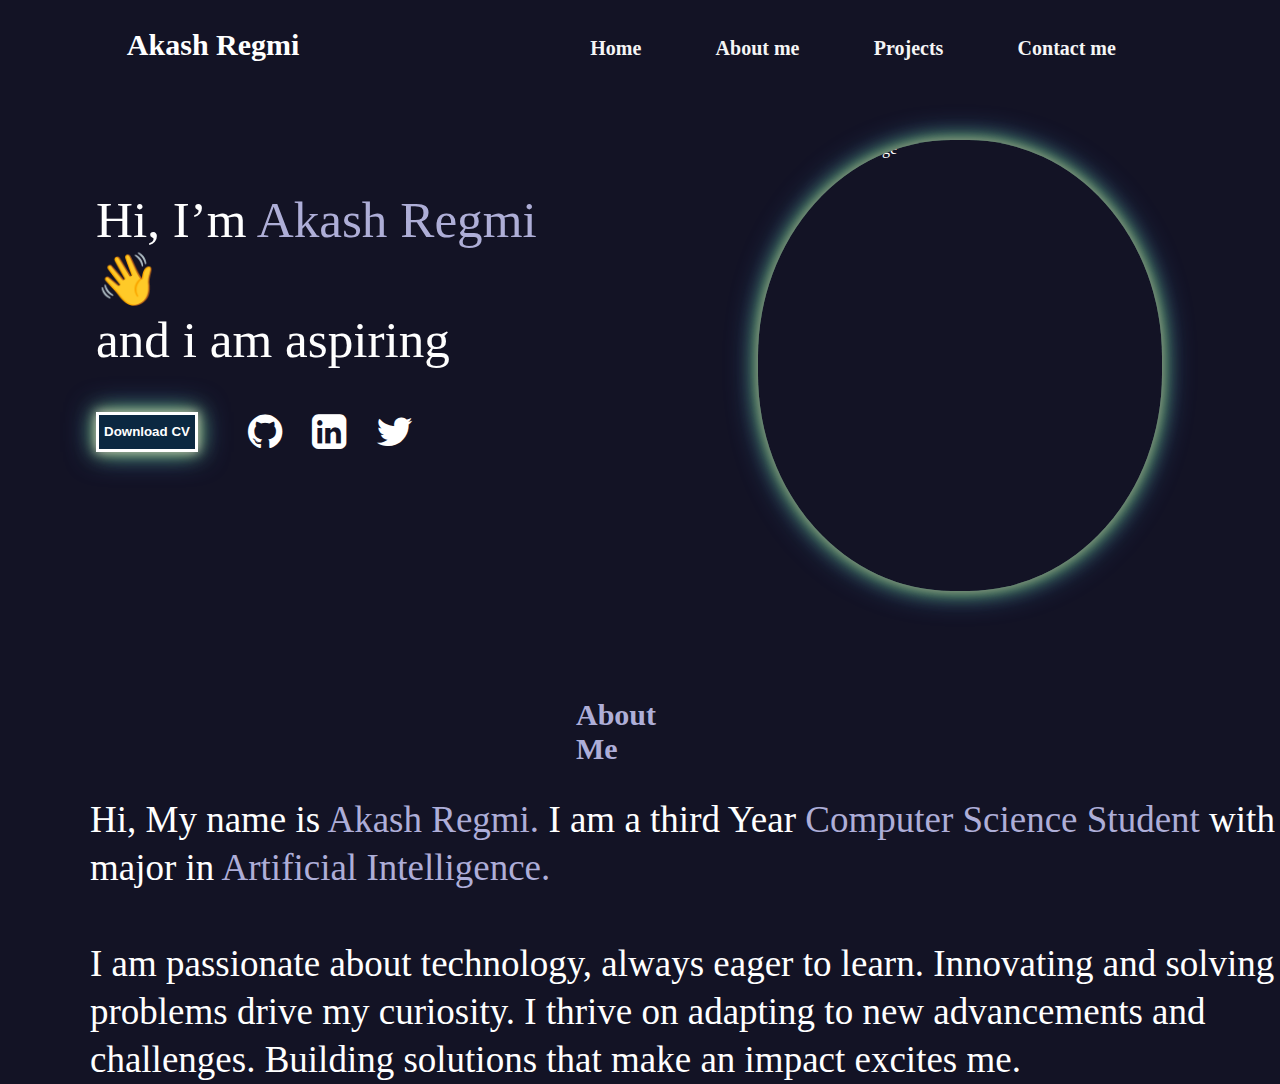
==== index.html @ f0e3ae6a "complete about me section" ====
<!DOCTYPE html>
<html lang="en">
  <head>
    <meta charset="UTF-8" />
    <meta name="viewport" content="width=device-width, initial-scale=1.0" />
    <title>Akash Portfolio</title>
    <link rel="preconnect" href="https://fonts.googleapis.com" />
    <link rel="preconnect" href="https://fonts.gstatic.com" crossorigin />
    <link
      href="https://fonts.googleapis.com/css2?family=Montserrat:ital,wght@0,100..900;1,100..900&family=Open+Sans:ital,wght@0,300..800;1,300..800&display=swap"
      rel="stylesheet"
    />
    <link
      rel="stylesheet"
      href="https://cdnjs.cloudflare.com/ajax/libs/font-awesome/4.7.0/css/font-awesome.min.css"
    />

    <link rel="stylesheet" href="style.css" />
    <link
      rel="shortcut icon"
      href="./images/AkashRegmilogo.png"
      type="image/x-icon"
    />
  </head>
  <body>
    <header>
      <div class="nav">
        <div class="name-logo">
          <p class="name">Akash Regmi</p>
        </div>
        <div class="info">
          <ul>
            <li><a href="/">Home</a></li>
            <li><a href="/">About me</a></li>
            <li><a href="/">Projects</a></li>
            <li><a href="/">Contact me</a></li>
          </ul>
        </div>
      </div>
    </header>
    <main>
      <section class="first-class">
        <div class="left">
          Hi, I’m <span style="color: rgb(174, 174, 215)">Akash Regmi👋</span>
          <div>and i am aspiring</div>

          <span id="element" style="color: rgb(174, 174, 215)"></span>
          <div class="button">
            <a
              href="./images/Akash Regmi Resume.pdf"
              download="Akash_Regmi_Resume.pdf"
              ><button class="downloadresume">Download CV</button></a
            >
            <div class="socialmediaicon">
              <a
                class="github"
                href="https://github.com/AkashRegmi"
                target="_blank"
                ><i class="fa fa-github" style="font-size: 40px"></i
              ></a>
              <a
                class="Linkedin"
                href="https://www.linkedin.com/in/akash-regmi-26123a318/"
                target="_blank"
                ><i class="fa fa-linkedin-square" style="font-size: 40px"></i
              ></a>
              <a class="Twitter" href="https://x.com/home" target="_blank"
                ><i class="fa fa-twitter" style="font-size: 40px"></i
              ></a>
            </div>
          </div>
        </div>
        <div class="right">
          <img
            class="bgimage"
            src="./images/Akash_Regmi.png"
            alt="background_image"
          />
        </div>
      </section>
      <section class="about_me">
        <h1 style="color: rgb(174, 174, 216)">About Me</h1>
        <div class="about_section">
          <div class="about_image">
            <img src="./images/Akash Regmi_about_me.png" alt="" />
          </div>
          <div class="content">
            <p>
              Hi, My name is
              <span style="color: rgb(174, 174, 216)">Akash Regmi.</span> I am a
              third Year
              <span style="color: rgb(174, 174, 216)"
                >Computer Science Student
              </span>
              with major in
              <span style="color: rgb(174, 174, 216)"
                >Artificial Intelligence.</span
              >
              <br /><br />
              I am passionate about technology, always eager to learn.
              Innovating and solving problems drive my curiosity. I thrive on
              adapting to new advancements and challenges. Building solutions
              that make an impact excites me.
            </p>
          </div>
        </div>
      </section>
      <section class="Skill"></section>
    </main>
    <script src="https://unpkg.com/typed.js@2.1.0/dist/typed.umd.js"></script>

    <script>
      var typed = new Typed("#element", {
        strings: [
          "Web Developer,",
          "Digital Marketer,",
          "and Graphic Designer.",
        ],
        typeSpeed: 50,
      });
    </script>
  </body>
</html>
---- style.css ----
* {
  margin: 0;
  padding: 0;
}
body {
  background-color: rgb(19, 19, 37);
  color: White;
}
.nav {
  background-color: rgb(19, 19, 37);
  display: flex;
  justify-content: space-around;
  height: 80px;
  padding-top: 10px;
}

.name-logo {
  font-size: 30px;
  font-weight: bold;
  padding-top: 18px;
}
.info {
  display: flex;
  justify-content: space-around;
  padding-top: 15px;
}
.info ul {
  width: 600px;
  display: flex;
  justify-content: space-around;
  padding-top: 12px;
}
.info ul li {
  font-size: 20px;
  font-weight: bold;
  margin: 0 23px;
  display: flex;
  justify-content: space-around;
  list-style-type: none;
}
.info ul li a {
  text-decoration: none;
  color: whitesmoke;
}
.info ul li a:hover {
  color: rgb(174, 174, 216);
  font-size: 1.4rem;
  font-weight: bold;
}
.first-class {
  display: flex;
  justify-content: space-around;

  /* margin: 40px 0; */
  margin: 30px 0;
  height: 530px;
}
.first-class > div {
  width: 35%;
}
.left {
  /* font-size: 3.2rem;  paila yo thyo  */
  font-size: 3.2rem;
  margin: 70px 0;
}
.button {
  margin-top: 20px;
  display: flex;
}
.button .downloadresume {
  height: 40px;
  padding: 0 5px;
  background-color: rgb(11, 40, 65);
  color: white;
  font-weight: bold;
  border: 3px solid white;
  border-radius: 8 px;
  cursor: pointer;
  box-shadow: 0 0 10px #c5b8b8, 0 0 20px #6cc644, 0 0 30px #4078c0;
}
.button .downloadresume:hover {
  background-color: rgb(74, 93, 110);
}
.socialmediaicon {
  margin: 10px 50px;
  display: flex;
  gap: 30px;
}
.github,
.Linkedin,
.Twitter {
  display: inline-block;
  text-decoration: none;
  color: white;
  transition: transform 0.6s ease-in-out;
}

.github i {
  font-size: 40px;

  transition: transform 2s ease-in-out;
}
.Linkedin i {
  font-size: 40px;

  transition: transform 2s ease-in-out;
}
.Twitter i {
  font-size: 40px;

  transition: transform 2s ease-in-out;
}

/* Flip animation on hover */
.github:hover {
  color: rgb(204, 234, 222);
  animation: bounce 0.8s ease-in-out;
}

.Twitter:hover {
  color: rgb(96, 22, 186);
  animation: bounce 0.8s ease-in-out;
}
.Linkedin:hover {
  color: rgb(66, 45, 204);
  animation: bounce 0.8s ease-in-out;
}
@keyframes bounce {
  0%,
  100% {
    transform: translateY(0);
  }
  50% {
    transform: translateY(-10px);
  }
}

.right {
  margin: 20px 0;
  display: flex;
  justify-content: center;
}
.bgimage {
  width: 90%;
  height: 92%;
  border-radius: 48%;
  box-shadow: 0 0 10px #928989, 0 0 20px #6cc644, 0 0 30px #4078c0;
}
.bgimage:hover {
  box-shadow: 0 0 15px #b3b3b3, 0 0 25px #85e85f, 0 0 35px #5a9ded,
    0 0 50px #ffffff;
}

.about_me {
  margin-top: 48px;
}
.about_me h1 {
  font-size: 30px;
  font-weight: bold;
  margin: 4px 45%;
}
.about_section {
  margin-top: 30px;
}

.about_me .about_section {
  display: flex;
  justify-content: space-around;
  align-items: center;
}
.about_image img {
  height: 530px;
  width: auto;
  margin-left: 30px;
  object-fit: cover;
  border-radius: 40%;
  box-shadow: 0 0 10px #928989, 0 0 20px #6cc644, 0 0 30px #4078c0;

  /* box-shadow: 0 0 10px #928989, 0 0 20px #6cc644, 0 0 30px #4078c0; */
}
.about_image img:hover {
  box-shadow: 0 0 15px #b3b3b3, 0 0 25px #85e85f, 0 0 35px #5a9ded,
    0 0 50px #ffffff;
}
.content {
  margin-left: 60px;
  font-size: 1.9rem;
  line-height: 3rem;
}
.content p {
  font-size: 37px;
  font-family: "Times New Roman", Times, serif;
}
/* ---------------------------------------------------------------------- */
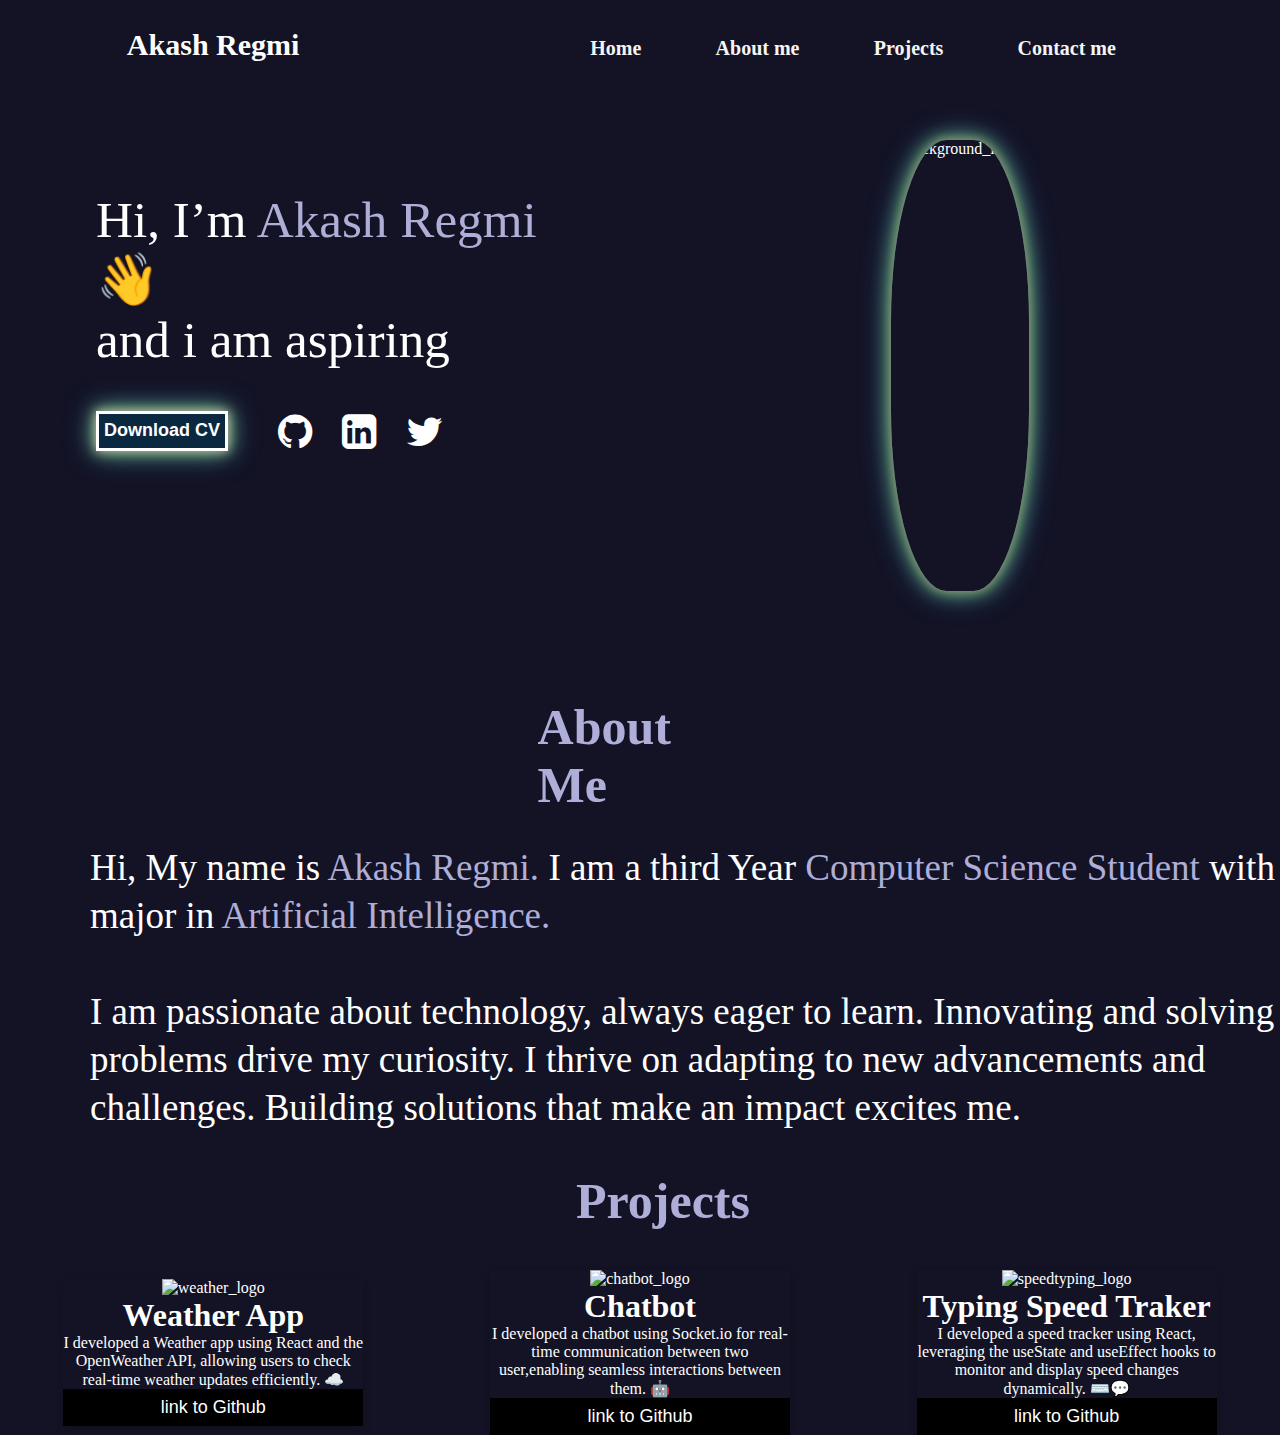
==== commit 6f5fde02: "Adding project section" ====
--- a/index.html
+++ b/index.html
@@ -105,7 +105,39 @@
           </div>
         </div>
       </section>
-      <section class="Skill"></section>
+      <h1 class="Project" style="color: rgb(174, 174, 216)">Projects</h1>
+      <section class="projects">
+        <div class="my_projects">
+          <div class="weather_App">
+            <img src="./images/cover.avif" alt="weather_logo" style="width: 100%" />
+            <h1>Weather App</h1>
+            
+            <p>I developed a Weather app using React and the OpenWeather API, allowing users to check real-time weather updates efficiently. ☁️</p>
+  
+            <p><button>link to Github</button></p>
+            </div>
+            <div class="Chatbot">
+              <img src="images/chatbot1.png" alt="chatbot_logo" style="width: 100%" />
+              <h1>Chatbot</h1>
+              
+              <p>I developed  a chatbot using Socket.io for real-time communication between two user,enabling seamless interactions between them. 🤖</p>
+    
+              <p><button>link to Github</button></p>
+              </div>
+              <div class="Typing_speed">
+                <img src="./images/Typing speed.png" alt="speedtyping_logo" style="width: 100%" />
+                <h1>Typing Speed Traker</h1>
+                
+                <p>I developed a speed tracker using React, leveraging the useState and useEffect hooks to monitor and display speed changes dynamically. ⌨️💬</p>
+      
+                <p><button>link to Github</button></p>
+                </div>
+                
+          </div>
+        </div>
+      
+       
+      </section>
     </main>
     <script src="https://unpkg.com/typed.js@2.1.0/dist/typed.umd.js"></script>
 
--- a/style.css
+++ b/style.css
@@ -141,9 +141,11 @@
   justify-content: center;
 }
 .bgimage {
-  width: 90%;
-  height: 92%;
-  border-radius: 48%;
+  /* width: 90%;  yo change */ 
+  width: auto;
+  height: 92%;  
+
+  border-radius: 40%;
   box-shadow: 0 0 10px #928989, 0 0 20px #6cc644, 0 0 30px #4078c0;
 }
 .bgimage:hover {
@@ -155,9 +157,9 @@
   margin-top: 48px;
 }
 .about_me h1 {
-  font-size: 30px;
-  font-weight: bold;
-  margin: 4px 45%;
+  font-size: 50px;
+  font-weight: bold;
+  margin: 4px 42%;
 }
 .about_section {
   margin-top: 30px;
@@ -192,3 +194,46 @@
   font-family: "Times New Roman", Times, serif;
 }
 /* ---------------------------------------------------------------------- */
+.Project{
+  text-align: center;
+  margin-top: 50px;
+  font-size: 50px;
+  font-weight: bold;
+  margin: 40px 45%;
+}
+.weather_App, .Chatbot,.Typing_speed {
+  box-shadow: 0 4px 8px 0 rgba(0, 0, 0, 0.2);
+  max-width: 300px;
+  margin: auto;
+  text-align: center;
+}
+.my_projects{
+  display: flex;
+  justify-content: space-around;
+}
+
+
+
+.title {
+  color: grey;
+  font-size: 18px;
+}
+
+button {
+  border: none;
+  outline: 0;
+  display: inline-block;
+  padding: 8px;
+  color: white;
+  background-color: #000;
+  text-align: center;
+  cursor: pointer;
+  width: 100%;
+  font-size: 18px;
+}
+
+
+
+button:hover, a:hover {
+  opacity: 0.7;
+}
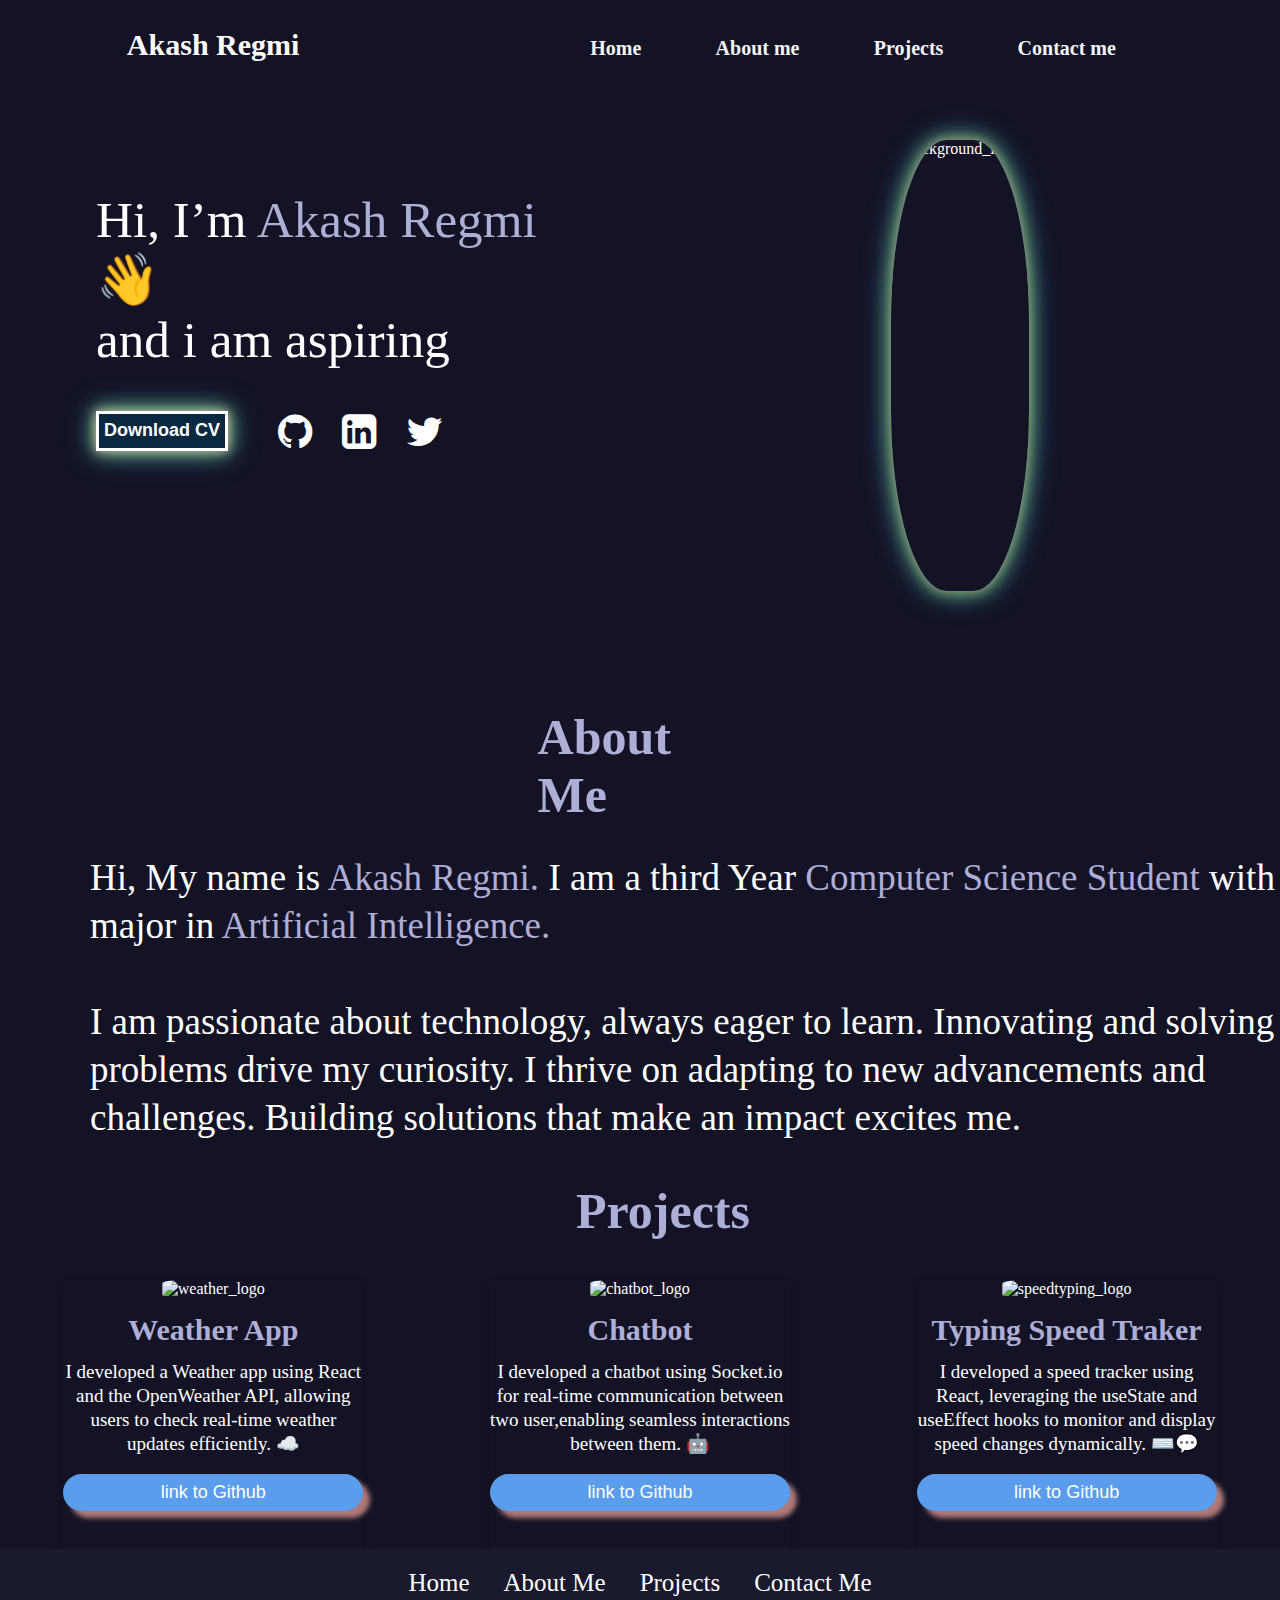
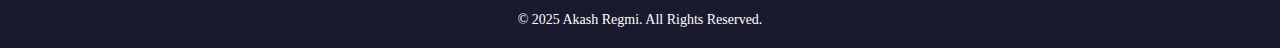
==== commit d3ba41c9: "completed Contact and Footer Section" ====
--- a/index.html
+++ b/index.html
@@ -30,16 +30,16 @@
         </div>
         <div class="info">
           <ul>
-            <li><a href="/">Home</a></li>
-            <li><a href="/">About me</a></li>
-            <li><a href="/">Projects</a></li>
-            <li><a href="/">Contact me</a></li>
+            <li><a href="#home">Home</a></li>
+            <li><a href="#About_me">About me</a></li>
+            <li><a href="#projects">Projects</a></li>
+            <li><a href="contact.html">Contact me</a></li>
           </ul>
         </div>
       </div>
     </header>
     <main>
-      <section class="first-class">
+      <section id="home" class="first-class">
         <div class="left">
           Hi, I’m <span style="color: rgb(174, 174, 215)">Akash Regmi👋</span>
           <div>and i am aspiring</div>
@@ -78,7 +78,7 @@
           />
         </div>
       </section>
-      <section class="about_me">
+      <section id="About_me" class="about_me">
         <h1 style="color: rgb(174, 174, 216)">About Me</h1>
         <div class="about_section">
           <div class="about_image">
@@ -106,7 +106,7 @@
         </div>
       </section>
       <h1 class="Project" style="color: rgb(174, 174, 216)">Projects</h1>
-      <section class="projects">
+      <section  id="projects"   class="projects">
         <div class="my_projects">
           <div class="weather_App">
             <img src="./images/cover.avif" alt="weather_logo" style="width: 100%" />
@@ -114,7 +114,7 @@
             
             <p>I developed a Weather app using React and the OpenWeather API, allowing users to check real-time weather updates efficiently. ☁️</p>
   
-            <p><button>link to Github</button></p>
+            <p><a href="https://github.com/AkashRegmi/Weather-App" target="_blank"><button>link to Github</button></a></p>
             </div>
             <div class="Chatbot">
               <img src="images/chatbot1.png" alt="chatbot_logo" style="width: 100%" />
@@ -122,7 +122,7 @@
               
               <p>I developed  a chatbot using Socket.io for real-time communication between two user,enabling seamless interactions between them. 🤖</p>
     
-              <p><button>link to Github</button></p>
+              <p><a href="https://github.com/AkashRegmi/Chat_App" target="_blank"><button>link to Github</button></a></p>
               </div>
               <div class="Typing_speed">
                 <img src="./images/Typing speed.png" alt="speedtyping_logo" style="width: 100%" />
@@ -130,7 +130,7 @@
                 
                 <p>I developed a speed tracker using React, leveraging the useState and useEffect hooks to monitor and display speed changes dynamically. ⌨️💬</p>
       
-                <p><button>link to Github</button></p>
+                <p><a href="https://github.com/AkashRegmi/Speed-Tracker" target="_blank"><button>link to Github</button></a></p>
                 </div>
                 
           </div>
@@ -138,6 +138,19 @@
       
        
       </section>
+      <footer>
+        <div class="footer-container">
+            <div class="footer-links">
+                <a href="#home">Home</a>
+                <a href="#about_me">About Me</a>
+                <a href="#projects">Projects</a>
+                <a href="contact.html">Contact Me</a>
+            </div>
+            <p class="copyright">© 2025 Akash Regmi. All Rights Reserved.</p>
+        </div>
+    </footer>
+    
+    
     </main>
     <script src="https://unpkg.com/typed.js@2.1.0/dist/typed.umd.js"></script>
 
--- a/style.css
+++ b/style.css
@@ -2,6 +2,10 @@
   margin: 0;
   padding: 0;
 }
+html {
+  scroll-behavior: smooth;
+}
+
 body {
   background-color: rgb(19, 19, 37);
   color: White;
@@ -141,9 +145,9 @@
   justify-content: center;
 }
 .bgimage {
-  /* width: 90%;  yo change */ 
+  /* width: 90%;  yo change */
   width: auto;
-  height: 92%;  
+  height: 92%;
 
   border-radius: 40%;
   box-shadow: 0 0 10px #928989, 0 0 20px #6cc644, 0 0 30px #4078c0;
@@ -154,7 +158,7 @@
 }
 
 .about_me {
-  margin-top: 48px;
+  margin-top: 58px;
 }
 .about_me h1 {
   font-size: 50px;
@@ -194,25 +198,25 @@
   font-family: "Times New Roman", Times, serif;
 }
 /* ---------------------------------------------------------------------- */
-.Project{
+.Project {
   text-align: center;
   margin-top: 50px;
   font-size: 50px;
   font-weight: bold;
   margin: 40px 45%;
 }
-.weather_App, .Chatbot,.Typing_speed {
+.weather_App,
+.Chatbot,
+.Typing_speed {
   box-shadow: 0 4px 8px 0 rgba(0, 0, 0, 0.2);
   max-width: 300px;
   margin: auto;
   text-align: center;
 }
-.my_projects{
-  display: flex;
-  justify-content: space-around;
-}
-
-
+.my_projects {
+  display: flex;
+  justify-content: space-around;
+}
 
 .title {
   color: grey;
@@ -232,8 +236,152 @@
   font-size: 18px;
 }
 
-
-
-button:hover, a:hover {
+button:hover,
+a:hover {
   opacity: 0.7;
 }
+
+.weather_App img {
+  width: 320px;
+  height: 335px;
+  border-radius: 20%;
+}
+.Chatbot img {
+  width: 320px;
+  height: 335px;
+  border-radius: 20%;
+}
+.Typing_speed img {
+  width: 320px;
+  height: 335px;
+  border-radius: 20%;
+}
+
+.my_projects h1 {
+  font-size: 30px;
+  margin-top: 15px;
+  margin-bottom: 13px;
+  color: rgb(174, 174, 216);
+}
+.my_projects p {
+  font-size: 19px;
+  margin-bottom: 18px;
+  line-height: 24px;
+}
+.my_projects button {
+  margin-bottom: 20px;
+  background-color: #5a9ded;
+  border-radius: 20px;
+  box-shadow: 7px 7px 5px #b07979;
+}
+/* ------------------------------------------------------------------ */
+/* Contact Section Styling */
+.contact-section {
+  text-align: center;
+  padding: 60px 20px;
+  background: #1e1e2f;
+  color: white;
+}
+
+.contact-section h1 {
+  font-size: 2.5rem;
+  margin-bottom: 20px;
+  color: #a6a6f6;
+}
+
+/* Contact Form Styling */
+.contact-container {
+  max-width: 600px;
+  margin: 0 auto;
+  background: #2a2a3a;
+  padding: 30px;
+  border-radius: 10px;
+  box-shadow: 0 0 10px rgba(255, 255, 255, 0.1);
+}
+
+/* Input Field Styling */
+.input-group {
+  margin-bottom: 15px;
+  text-align: left;
+}
+
+.input-group label {
+  display: block;
+  font-size: 1rem;
+  margin-bottom: 5px;
+  color: #c7c7f7;
+}
+
+.input-group input,
+.input-group textarea {
+  width: 100%;
+  padding: 10px;
+  border: 1px solid #444;
+  border-radius: 5px;
+  background: #333;
+  color: white;
+  font-size: 1rem;
+  transition: all 0.3s ease-in-out;
+}
+
+.input-group input:focus,
+.input-group textarea:focus {
+  border-color: #a6a6f6;
+  outline: none;
+}
+
+/* Send Button */
+.send-btn {
+  width: 100%;
+  padding: 12px;
+  background: #a6a6f6;
+  border: none;
+  border-radius: 5px;
+  font-size: 1.2rem;
+  color: #1e1e2f;
+  cursor: pointer;
+  transition: all 0.3s;
+}
+
+.send-btn:hover {
+  background: #8585e6;
+  transform: scale(1.05);
+}
+/* ---------------------------------Footer Section --------------------------------- */
+footer {
+  background-color: #1a1a2e;
+  color: white;
+  text-align: center;
+  padding: 20px 0;
+  width: 100%;
+  position: relative;
+}
+
+.footer-container {
+  max-width: 1200px;
+  margin: auto;
+  display: flex;
+  flex-direction: column;
+  align-items: center;
+}
+
+.footer-links {
+  margin-bottom: 10px;
+}
+
+.footer-links a {
+  color: white;
+  text-decoration: none;
+  margin: 0 15px;
+  font-size: 25px;
+  transition: color 0.3s ease-in-out;
+}
+
+.footer-links a:hover {
+  color: #4caf50;
+}
+
+.copyright {
+  font-size: 14px;
+  margin-top: 5px;
+}
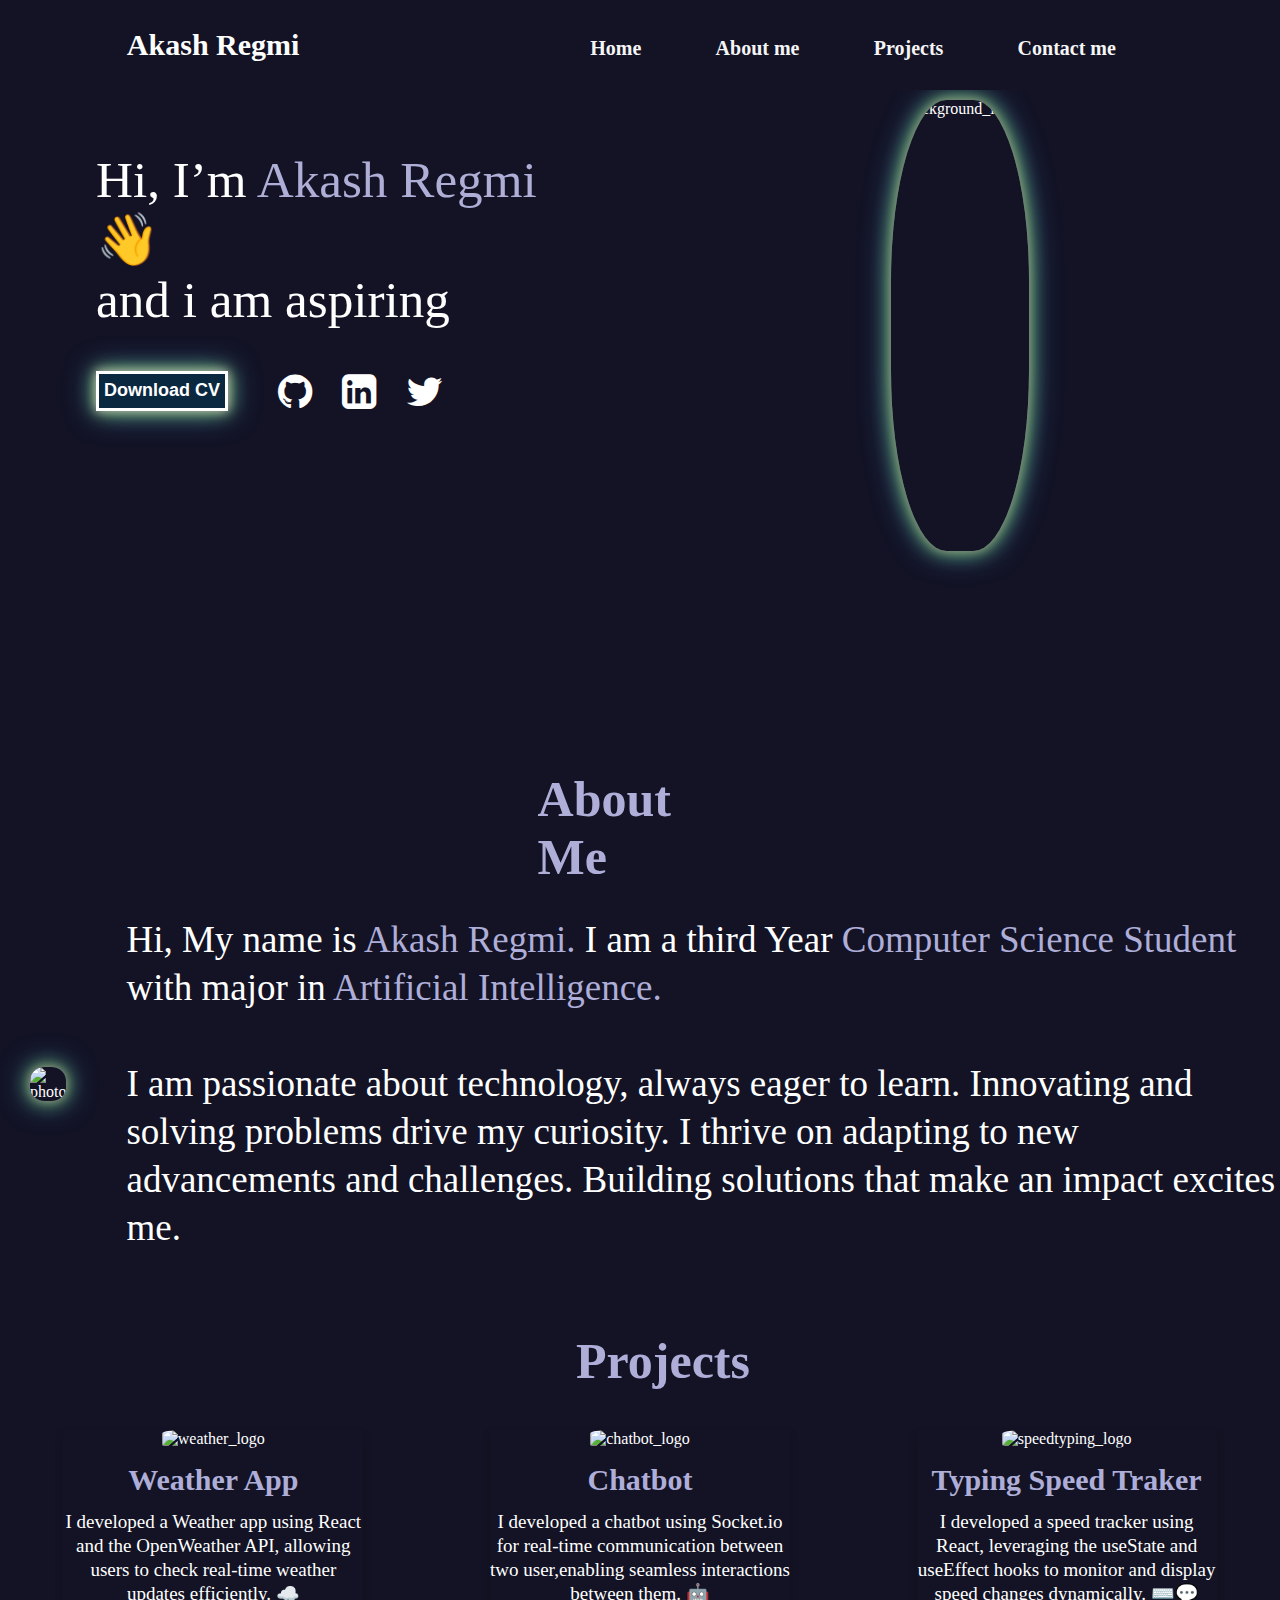
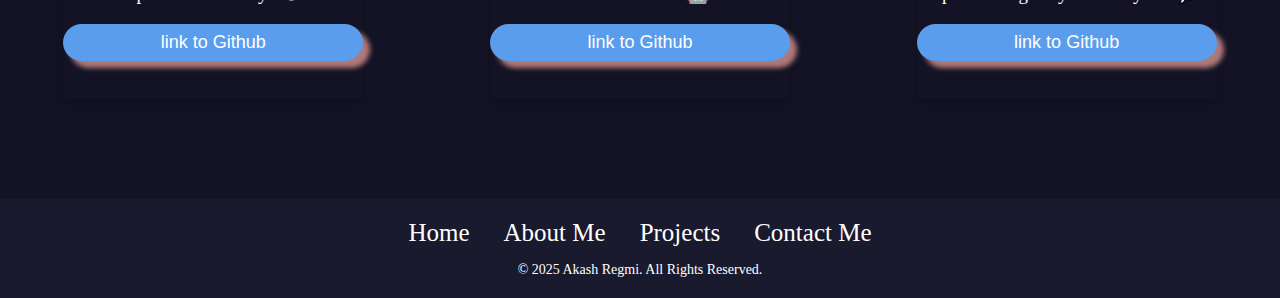
==== commit 5148641d: "adding css and correcting the contact me form" ====
--- a/index.html
+++ b/index.html
@@ -82,7 +82,7 @@
         <h1 style="color: rgb(174, 174, 216)">About Me</h1>
         <div class="about_section">
           <div class="about_image">
-            <img src="./images/Akash Regmi_about_me.png" alt="" />
+            <img src="./images/Akash Regmi_about_me.png" alt="photo" />
           </div>
           <div class="content">
             <p>
@@ -105,8 +105,9 @@
           </div>
         </div>
       </section>
-      <h1 class="Project" style="color: rgb(174, 174, 216)">Projects</h1>
+      <!-- <h1 class="Project" style="color: rgb(174, 174, 216)">Projects</h1> -->
       <section  id="projects"   class="projects">
+        <h1 class="Project" style="color: rgb(174, 174, 216)">Projects</h1>
         <div class="my_projects">
           <div class="weather_App">
             <img src="./images/cover.avif" alt="weather_logo" style="width: 100%" />
@@ -139,7 +140,7 @@
        
       </section>
       <footer>
-        <div class="footer-container">
+        <div id="footer" class="footer-container">
             <div class="footer-links">
                 <a href="#home">Home</a>
                 <a href="#about_me">About Me</a>
--- a/style.css
+++ b/style.css
@@ -9,13 +9,22 @@
 body {
   background-color: rgb(19, 19, 37);
   color: White;
+  margin-top: 80px; 
 }
 .nav {
   background-color: rgb(19, 19, 37);
+  
   display: flex;
   justify-content: space-around;
   height: 80px;
   padding-top: 10px;
+  
+  position: fixed;  /* Fixes the navbar to the top */
+  top: 0;           /* Aligns it to the top of the page */
+  left: 0;          /* Aligns it to the left side of the page */
+  width: 100%;      /* Makes the navbar full-width */
+  z-index: 1000;    /* Ensures it stays above other content */
+
 }
 
 .name-logo {
@@ -158,7 +167,7 @@
 }
 
 .about_me {
-  margin-top: 58px;
+  margin-top: 160px;
 }
 .about_me h1 {
   font-size: 50px;
@@ -198,6 +207,9 @@
   font-family: "Times New Roman", Times, serif;
 }
 /* ---------------------------------------------------------------------- */
+.projects {
+margin-top: 80px;
+}
 .Project {
   text-align: center;
   margin-top: 50px;
@@ -352,6 +364,7 @@
   background-color: #1a1a2e;
   color: white;
   text-align: center;
+  margin-top: 100px;
   padding: 20px 0;
   width: 100%;
   position: relative;
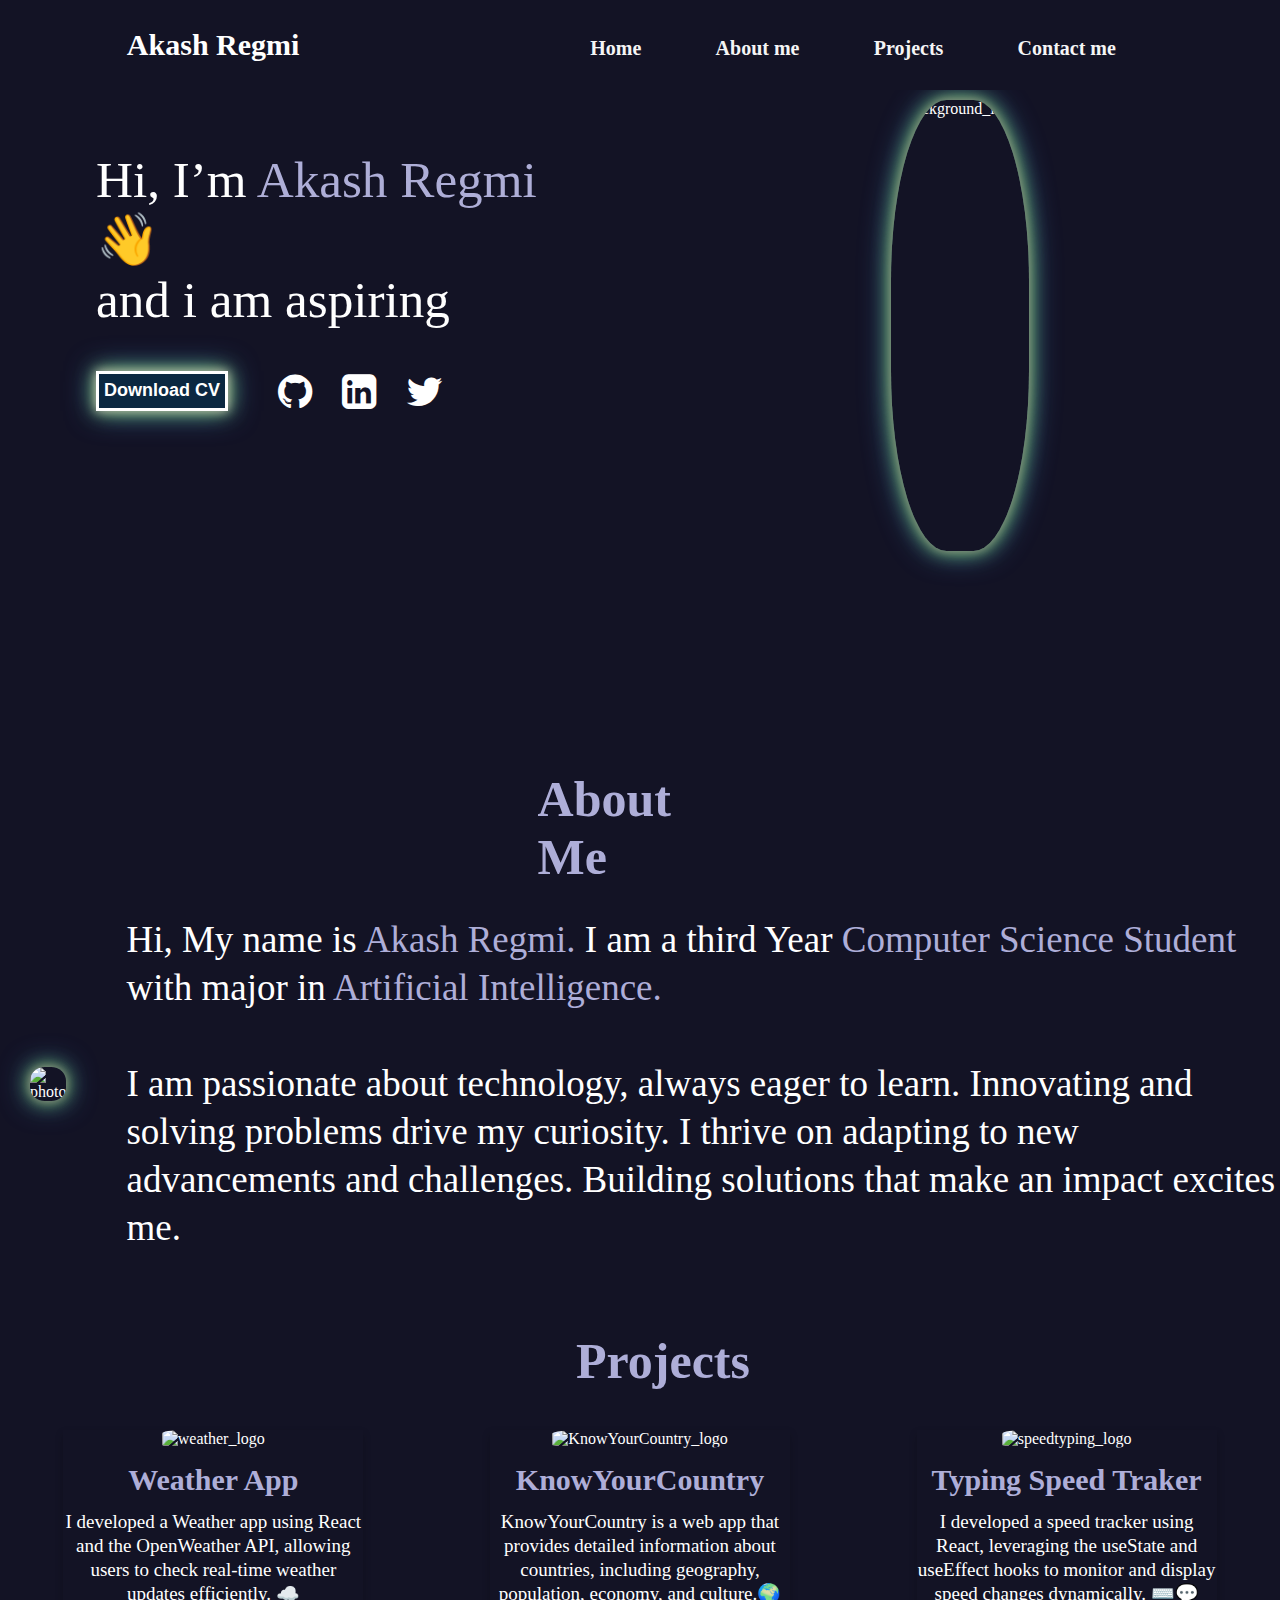
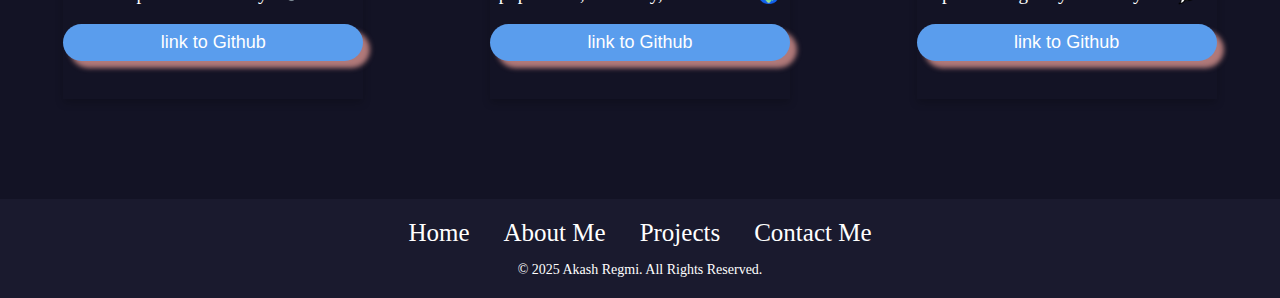
==== commit 611ed76a: "Updating the portfolio" ====
--- a/index.html
+++ b/index.html
@@ -29,6 +29,7 @@
           <p class="name">Akash Regmi</p>
         </div>
         <div class="info">
+          <div class="hamburger">☰</div> <!-- Hamburger icon -->
           <ul>
             <li><a href="#home">Home</a></li>
             <li><a href="#About_me">About me</a></li>
@@ -117,13 +118,13 @@
   
             <p><a href="https://github.com/AkashRegmi/Weather-App" target="_blank"><button>link to Github</button></a></p>
             </div>
-            <div class="Chatbot">
-              <img src="images/chatbot1.png" alt="chatbot_logo" style="width: 100%" />
-              <h1>Chatbot</h1>
+            <div class="KnowYourCountry">
+              <img src="images/Know your country.webp" alt="KnowYourCountry_logo" style="width: 100%" />
+              <h1>KnowYourCountry</h1>
               
-              <p>I developed  a chatbot using Socket.io for real-time communication between two user,enabling seamless interactions between them. 🤖</p>
+              <p>KnowYourCountry is a web app that provides detailed information about countries, including geography, population, economy, and culture.🌍</p>
     
-              <p><a href="https://github.com/AkashRegmi/Chat_App" target="_blank"><button>link to Github</button></a></p>
+              <p><a href="https://github.com/AkashRegmi/KnowYourCountry" target="_blank"><button>link to Github</button></a></p>
               </div>
               <div class="Typing_speed">
                 <img src="./images/Typing speed.png" alt="speedtyping_logo" style="width: 100%" />
@@ -143,7 +144,7 @@
         <div id="footer" class="footer-container">
             <div class="footer-links">
                 <a href="#home">Home</a>
-                <a href="#about_me">About Me</a>
+                <a href="#About_me">About Me</a>
                 <a href="#projects">Projects</a>
                 <a href="contact.html">Contact Me</a>
             </div>
@@ -153,7 +154,9 @@
     
     
     </main>
+    <script src="index.js"></script>
     <script src="https://unpkg.com/typed.js@2.1.0/dist/typed.umd.js"></script>
+
 
     <script>
       var typed = new Typed("#element", {
--- a/style.css
+++ b/style.css
@@ -19,11 +19,11 @@
   height: 80px;
   padding-top: 10px;
   
-  position: fixed;  /* Fixes the navbar to the top */
-  top: 0;           /* Aligns it to the top of the page */
-  left: 0;          /* Aligns it to the left side of the page */
-  width: 100%;      /* Makes the navbar full-width */
-  z-index: 1000;    /* Ensures it stays above other content */
+  position: fixed;  
+  top: 0;           
+  left: 0;          
+  width: 100%;      
+  z-index: 1000;    
 
 }
 
@@ -62,6 +62,7 @@
 }
 .first-class {
   display: flex;
+  flex-wrap: wrap;
   justify-content: space-around;
 
   /* margin: 40px 0; */
@@ -218,7 +219,7 @@
   margin: 40px 45%;
 }
 .weather_App,
-.Chatbot,
+.KnowYourCountry,
 .Typing_speed {
   box-shadow: 0 4px 8px 0 rgba(0, 0, 0, 0.2);
   max-width: 300px;
@@ -258,9 +259,10 @@
   height: 335px;
   border-radius: 20%;
 }
-.Chatbot img {
+.KnowYourCountry img {
   width: 320px;
-  height: 335px;
+  height: 336px;
+  /* margin-top: 10px; */
   border-radius: 20%;
 }
 .Typing_speed img {
@@ -398,3 +400,120 @@
   font-size: 14px;
   margin-top: 5px;
 }
+
+
+
+
+
+/* ----------- Responsive Navbar (Hamburger Menu) ----------- */
+.hamburger {
+  display: none; /* Hidden on larger screens */
+}
+
+/* Show only when screen is below 620px */
+@media screen and (max-width: 620px) {
+  .hamburger {
+    display: block; /* Make visible */
+    font-size: 30px;
+    cursor: pointer;
+    color: white;
+    padding: 10px;
+  }
+
+  .info ul {
+    display: none; /* Initially hidden */
+    flex-direction: column;
+    position: absolute;
+    top: 60px;
+    left: 0;
+    width: 100%;
+    background-color: rgb(19, 19, 37);
+    padding: 10px 0;
+    text-align: center;
+  }
+
+  .info ul.show {
+    display: flex; /* Show menu when class added */
+  }
+}
+
+
+
+/* ----------- Responsive Hero Section ----------- */
+@media screen and (max-width: 620px) {
+  .first-class {
+    flex-direction: column; /* Stack elements vertically */
+    align-items: center;
+    text-align: center;
+    height: auto;
+    margin: 20px 0;
+  }
+
+  .first-class > div {
+    width: 90%; /* Make sections take full width */
+  }
+
+  .left {
+    font-size: 2rem; /* Reduce heading size */
+    margin: 20px 0;
+  }
+
+  #element {
+    font-size: 1.8rem;
+  }
+
+  .button {
+    justify-content: center;
+  }
+
+  .right {
+    margin-top: 20px;
+  }
+
+  .bgimage {
+    width: 80%; /* Make image responsive */
+    height: auto;
+    border-radius: 50%;
+  }
+}
+
+
+/* ----------- Responsive About & Projects Sections ----------- */
+@media screen and (max-width: 620px) {
+  .about_me .about_section {
+    flex-direction: column;
+    text-align: center;
+  }
+
+  .about_image img {
+    height: 300px;
+    width: auto;
+  }
+
+  .content {
+    margin-left: 0;
+    padding: 10px;
+    font-size: 1.5rem;
+  }
+
+  .my_projects {
+    flex-direction: column;
+    align-items: center;
+  }
+
+  .my_projects div {
+    margin-bottom: 20px;
+  }
+}
+
+/* ----------- Responsive Contact & Footer ----------- */
+@media screen and (max-width: 620px) {
+  .contact-container {
+    width: 90%;
+  }
+
+  .footer-links {
+    flex-direction: column;
+    text-align: center;
+  }
+}
